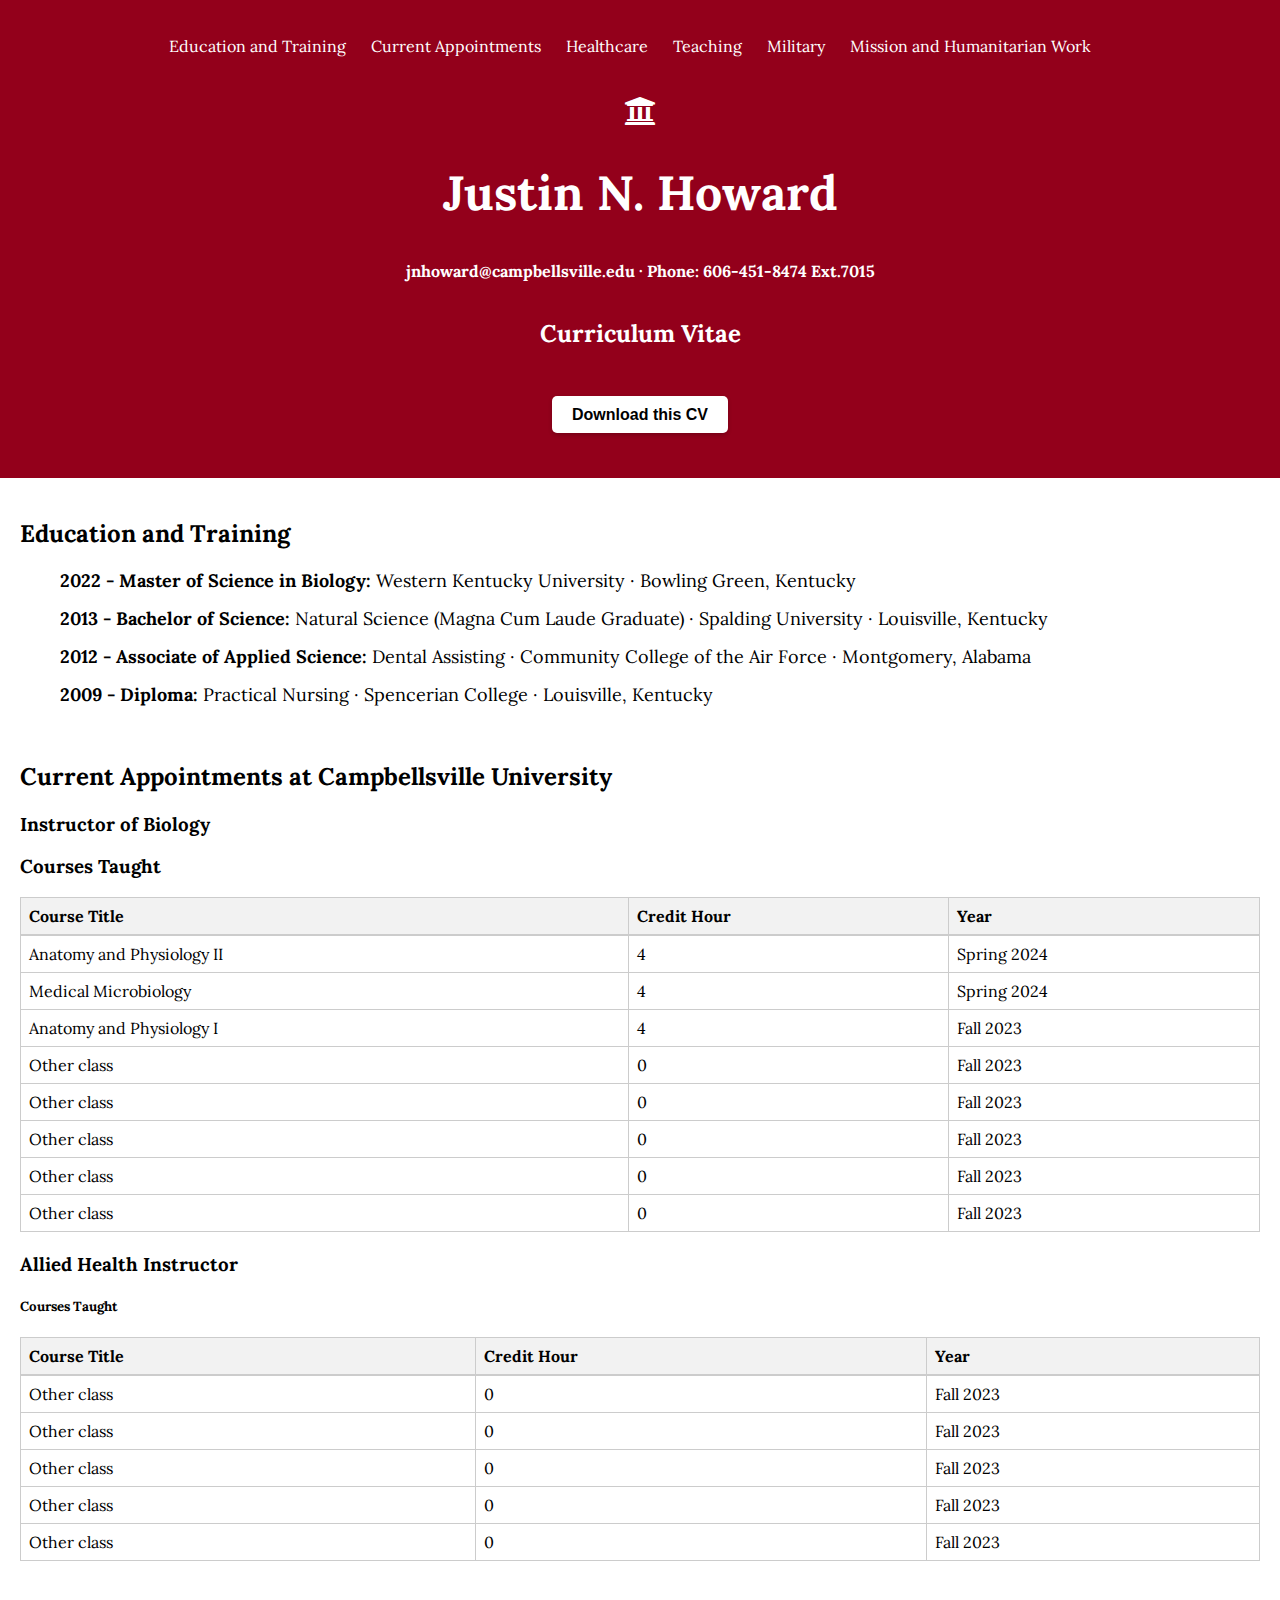
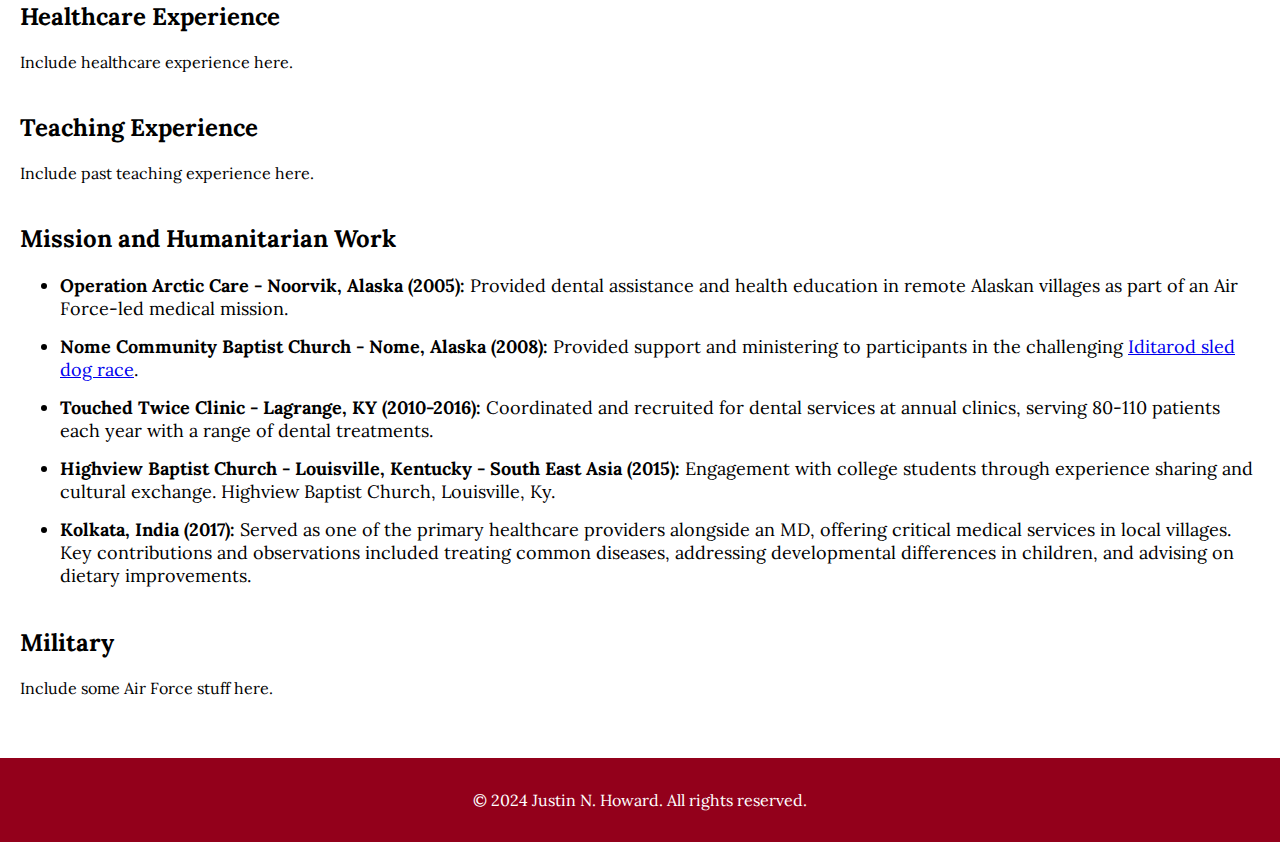
==== index.html @ caa1cf30 "Update index.html" ====
<!DOCTYPE html>
<html lang="en">
<head>
    <meta charset="UTF-8">
    <meta name="viewport" content="width=device-width, initial-scale=1.0">
    <title>Justin N. Howard - Curriculum Vitae</title>
    <link href="https://fonts.googleapis.com/css2?family=Lora:ital,wght@0,400;0,700;1,400;1,700&display=swap" rel="stylesheet">
    <link rel="stylesheet" href="https://cdnjs.cloudflare.com/ajax/libs/font-awesome/5.15.3/css/all.min.css">
    <link rel="stylesheet" href="style.css">
    <link rel="apple-touch-icon" sizes="180x180" href="/apple-touch-icon.png">
<link rel="icon" type="image/png" sizes="32x32" href="/favicon-32x32.png">
<link rel="icon" type="image/png" sizes="16x16" href="/favicon-16x16.png">
<link rel="manifest" href="/site.webmanifest">
</head>

<body>
     <header>
     
        <nav>
            <ul>
                <li><a href="#education">Education and Training</a></li>
                <li><a href="#current-appointments">Current Appointments</a></li>
                <li><a href="#healthcare-experience">Healthcare</a></li>
                <li><a href="#teaching-experience">Teaching</a></li>
                <li><a href="#military-experience">Military</a></li>
                <li><a href="#humanitarian-work">Mission and Humanitarian Work</a></li>
            </ul>
        </nav>

    <div id="banner">
        <i class="fas fa-university"></i>
        <h1>Justin N. Howard</h1>
              <h6><p>jnhoward@campbellsville.edu · Phone: 606-451-8474 Ext.7015</p></h6>
        <h4>Curriculum Vitae</h4>
          <div class="spacer"></div>
        <a href="https://campbellsville-my.sharepoint.com/:b:/g/personal/jnhoward_campbellsville_edu/EZZzu9cEZrRPq_r5J6-m9cMBLS5YjW7YSy7KvOxCdfYx5Q?e=Ymk8YA" class="button" download="jhowardcv.pdf">Download this CV</a>
  
         <div class="spacer"></div>
        </header>
        
    </div>

    <main>
        <section id="education">
            <h2>Education and Training</h2>
            <ul>
                <strong>2022 - Master of Science in Biology:</strong> Western Kentucky University · Bowling Green, Kentucky
                <div class="spacer"></div>
                <strong>2013 - Bachelor of Science:</strong> Natural Science (Magna Cum Laude Graduate) · Spalding University · Louisville, Kentucky
                <div class="spacer"></div>
                <strong>2012 - Associate of Applied Science:</strong> Dental Assisting · Community College of the Air Force · Montgomery, Alabama
                <div class="spacer"></div>
                <strong>2009 - Diploma:</strong> Practical Nursing · Spencerian College · Louisville, Kentucky
                <div class="spacer"></div>
            </ul>
        </section>

        <section id="current-appointments">
            <h2>Current Appointments at Campbellsville University</h2>
           <h3>Instructor of Biology</h3>
            <section id="courses-taught">
                <h3>Courses Taught</h3>
                    <table>
                        <thead>
                            <tr>
                                <th>Course Title</th>
                                <th>Credit Hour</th>
                                <th>Year</th>
                            </tr>
                        </thead>
                        <tbody>
                            <tr>
                                <td>Anatomy and Physiology II</td>
                                <td>4</td>
                                <td>Spring 2024</td>
                            </tr>
                            <tr>
                                <td>Medical Microbiology</td>
                                <td>4</td>
                                <td>Spring 2024</td>
                            </tr>
                            <!-- Add more rows as needed -->
                        </tbody>
                        <tbody>
                            <tr>
                                <td>Anatomy and Physiology I</td>
                                <td>4</td>
                                <td>Fall 2023</td>
                            </tr>
                            <tr>
                                <td>Other class</td>
                                <td>0</td>
                                <td>Fall 2023</td>
                            </tr>
                            <tr>
                                <td>Other class</td>
                                <td>0</td>
                                <td>Fall 2023</td>
                            </tr>
                            <tr>
                                <td>Other class</td>
                                <td>0</td>
                                <td>Fall 2023</td>
                            </tr>
                            <tr>
                                <td>Other class</td>
                                <td>0</td>
                                <td>Fall 2023</td>
                            </tr>
                            <tr>
                                <td>Other class</td>
                                <td>0</td>
                                <td>Fall 2023</td>
                            </tr>
                            <!-- Add more rows as needed -->
                        </tbody>
                    </table>

                    <h3>Allied Health Instructor</h3>
                         <h5>Courses Taught</h5>
                         <table>
                            <thead>
                                <tr>
                                    <th>Course Title</th>
                                    <th>Credit Hour</th>
                                    <th>Year</th>
                                </tr>
                            </thead>
                            <tbody>
                         <tr>
                            <td>Other class</td>
                            <td>0</td>
                            <td>Fall 2023</td>
                        </tr>
                        <tr>
                            <td>Other class</td>
                            <td>0</td>
                            <td>Fall 2023</td>
                        </tr>
                        <tr>
                            <td>Other class</td>
                            <td>0</td>
                            <td>Fall 2023</td>
                        </tr>
                        <tr>
                            <td>Other class</td>
                            <td>0</td>
                            <td>Fall 2023</td>
                        </tr>
                        <tr>
                            <td>Other class</td>
                            <td>0</td>
                            <td>Fall 2023</td>
                        </tr>
                    </tbody>
                    </table>

                </section>
                
         
            

        <section id="healthcare-experience">
            <h2>Healthcare Experience</h2>
            <p>Include healthcare experience here.</p>
        </section>

        <section id="teaching-experience">
            <h2>Teaching Experience</h2>
            <p>Include past teaching experience here.</p>
        </section>


        <section id="humanitarian-work">
            <h2>Mission and Humanitarian Work</h2>
            <ul>
                <li><strong>Operation Arctic Care - Noorvik, Alaska (2005):</strong> Provided dental assistance and health education in remote Alaskan villages as part of an Air Force-led medical mission.</li>
                <div class="spacer"></div>
                <li><strong>Nome Community Baptist Church - Nome, Alaska (2008):</strong> Provided support and ministering to participants in the challenging <a href="https://nomecommunitybaptist.tripod.com/id11.html">Iditarod sled dog race</a>.</li>
                <div class="spacer"></div>
                <li><strong>Touched Twice Clinic - Lagrange, KY (2010-2016):</strong> Coordinated and recruited for dental services at annual clinics, serving 80-110 patients each year with a range of dental treatments.</li>
                <div class="spacer"></div>
                <li><strong>Highview Baptist Church - Louisville, Kentucky - South East Asia (2015):</strong> Engagement with college students through experience sharing and cultural exchange. Highview Baptist Church, Louisville, Ky.</li>
                <div class="spacer"></div>
                <li><strong>Kolkata, India (2017):</strong> Served as one of the primary healthcare providers alongside an MD, offering critical medical services in local villages. Key contributions and observations included treating common diseases, addressing developmental differences in children, and advising on dietary improvements.</li>
            </ul>
        </section>
        
        <section id="military-experience">
            <h2>Military</h2>
            <p>Include some Air Force stuff here.</p>
        </section>


        <!-- Add other sections dynamically as needed -->

    </main>

    <footer>
        <p>&copy; 2024 Justin N. Howard. All rights reserved.</p>
    </footer>
</body>
</html>
---- style.css ----
body {
    font-family: 'Lora', serif;
    color: black;
    background-color: white;
    margin: 0;
    padding: 0;
}

header, footer {
    background-color: #93001b;
    color: white;
    text-align: center;
    padding: 1rem 0;
}

ul {
    font-size: 18px; /* Adjust the size as needed */
}



nav ul {
    list-style: none;
    padding: 0;
}

nav ul li {
    display: inline;
    margin-right: 20px;
}

nav ul li a {
    color: white;
    text-decoration: none;
    font-size: 16px;
}


#banner {
    background-color: #93001b;
    color: white;
    text-align: center;
    padding: 20px 0;
    font-size: 24px; /* Added font-size property */
    font-weight: bold; /* Added font-weight property */
}

#banner i {
    font-size: 2rem;
}

main h3 {
    font-weight: bold;
    color: #000000;
}

main {
    padding: 20px;
}

section {
    margin-bottom: 40px;
}

footer p {
    color: white;
}

@media (max-width: 600px) {
    nav ul li {
        display: block;
        margin: 10px 0;
    }
}

.spacer {
    height: 15px; /* Adjust the height as needed */
    width: 100%;
    clear: both;
    
}

/* Add this code to your existing style.css file */
.button {
    background-color: #ffffff; /* Button background color */
    color: rgb(0, 0, 0); /* Button text color */
    border: none;
    padding: 10px 20px;
    border-radius: 5px; /* Rounded corners */
    cursor: pointer;
    font-size: 16px;
    font-family: 'Arial', sans-serif; /* Update the font family [Line 92] */
    text-decoration: none; /* Remove text underline [Line 93] */
    transition: background-color 0.3s ease, transform 0.3s ease; /* Smooth transition for hover effects */
    outline: none; /* Removes the outline to make it look better */
    box-shadow: 0 2px 4px rgba(0,0,0,0.2); /* Subtle shadow */
}

.button:hover {
    background-color: #a80027; /* Slightly darker shade on hover */
    transform: translateY(-2px); /* Slight lift effect on hover */
}

.button:focus {
    box-shadow: 0 0 0 2px white, 0 0 0 4px #93001b; /* Adds focus style for accessibility */
}
table {
    border-collapse: collapse;
    width: 100%;
    margin-bottom: 20px;
    border: 1px solid #ccc; /* Light grey border */
}

th, td {
    border: 1px solid #ccc; /* Light grey border for cells */
    text-align: left;
    padding: 8px;
}

th {
    background-color: #f2f2f2;
    border-bottom: 2px solid #ccc; /* Slightly thicker border for header */
}

thead {
    display: table-header-group; /* Ensures the header is properly aligned */
}

tbody {
    display: table-row-group; /* Ensures body content aligns under headers */
}
#contact-info p {
    font-family: 'Lora', serif; /* Assuming your links use this family */
    color: #ffffff; /* Adjust based on your link color */
    font-size: 16px; /* Adjust based on your link size */
    margin: 0; /* Optional: Adjusts spacing around the p tag */
    padding: 10px 0; /* Optional: Adjusts spacing around the p tag */
    text-align: center; /* Centers your contact info, if desired */
}
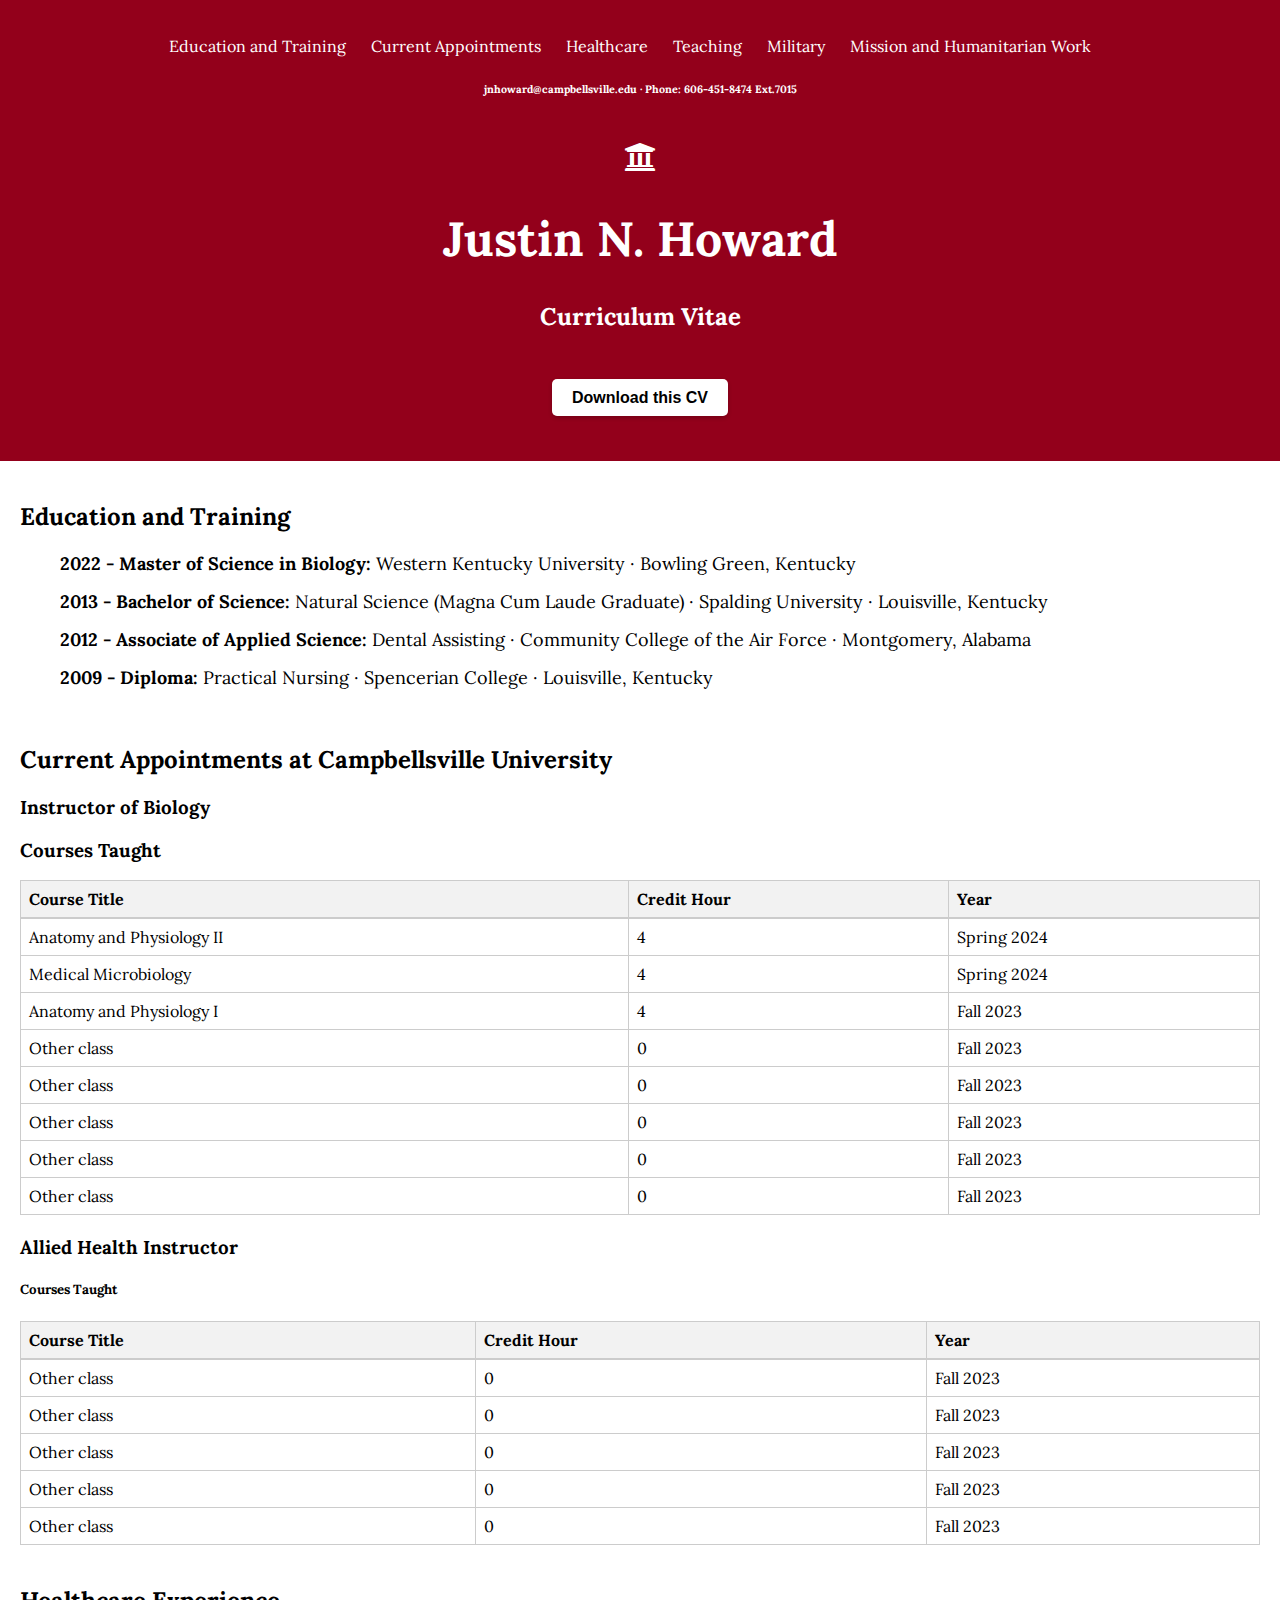
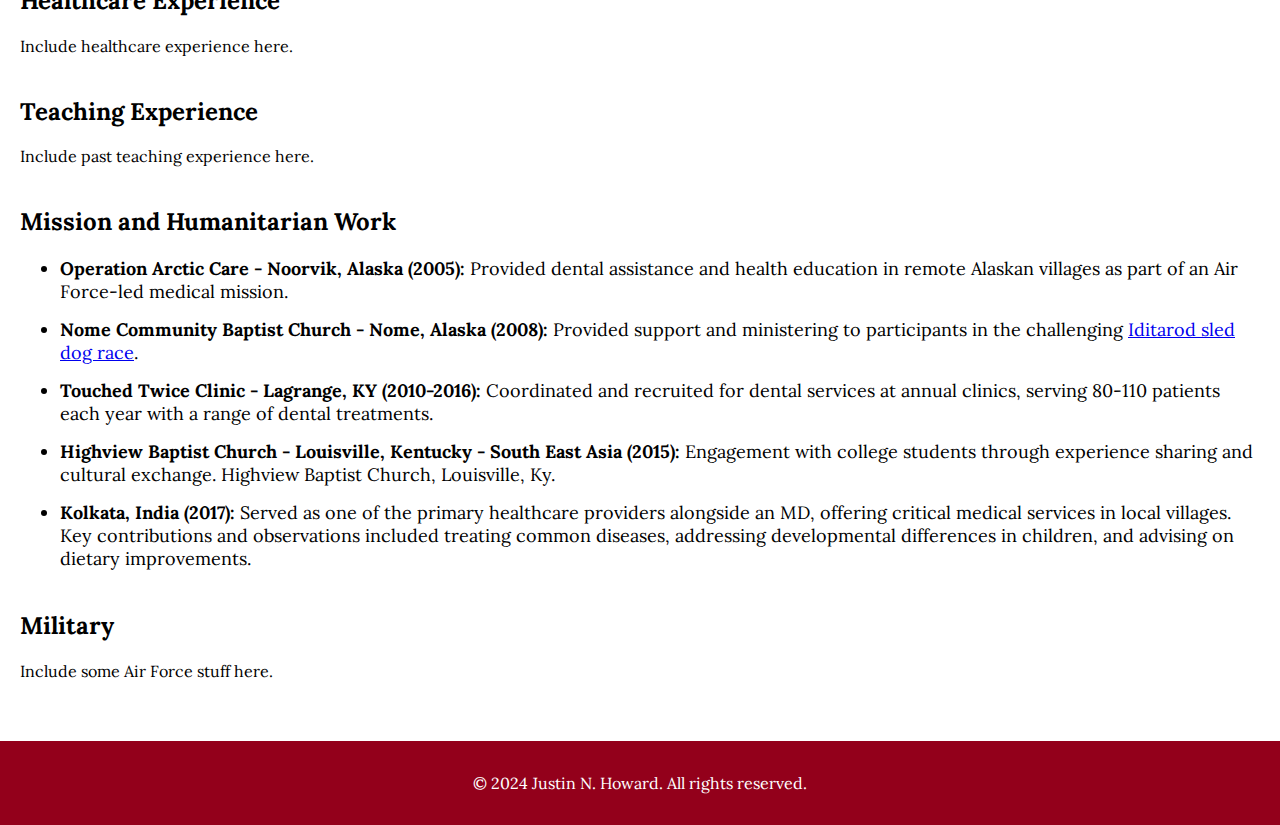
==== commit b130d437: "Update index.html" ====
--- a/index.html
+++ b/index.html
@@ -26,11 +26,11 @@
                 <li><a href="#humanitarian-work">Mission and Humanitarian Work</a></li>
             </ul>
         </nav>
-
+        <h6><p>jnhoward@campbellsville.edu · Phone: 606-451-8474 Ext.7015</p></h6>
     <div id="banner">
         <i class="fas fa-university"></i>
         <h1>Justin N. Howard</h1>
-              <h6><p>jnhoward@campbellsville.edu · Phone: 606-451-8474 Ext.7015</p></h6>
+      
         <h4>Curriculum Vitae</h4>
           <div class="spacer"></div>
         <a href="https://campbellsville-my.sharepoint.com/:b:/g/personal/jnhoward_campbellsville_edu/EZZzu9cEZrRPq_r5J6-m9cMBLS5YjW7YSy7KvOxCdfYx5Q?e=Ymk8YA" class="button" download="jhowardcv.pdf">Download this CV</a>
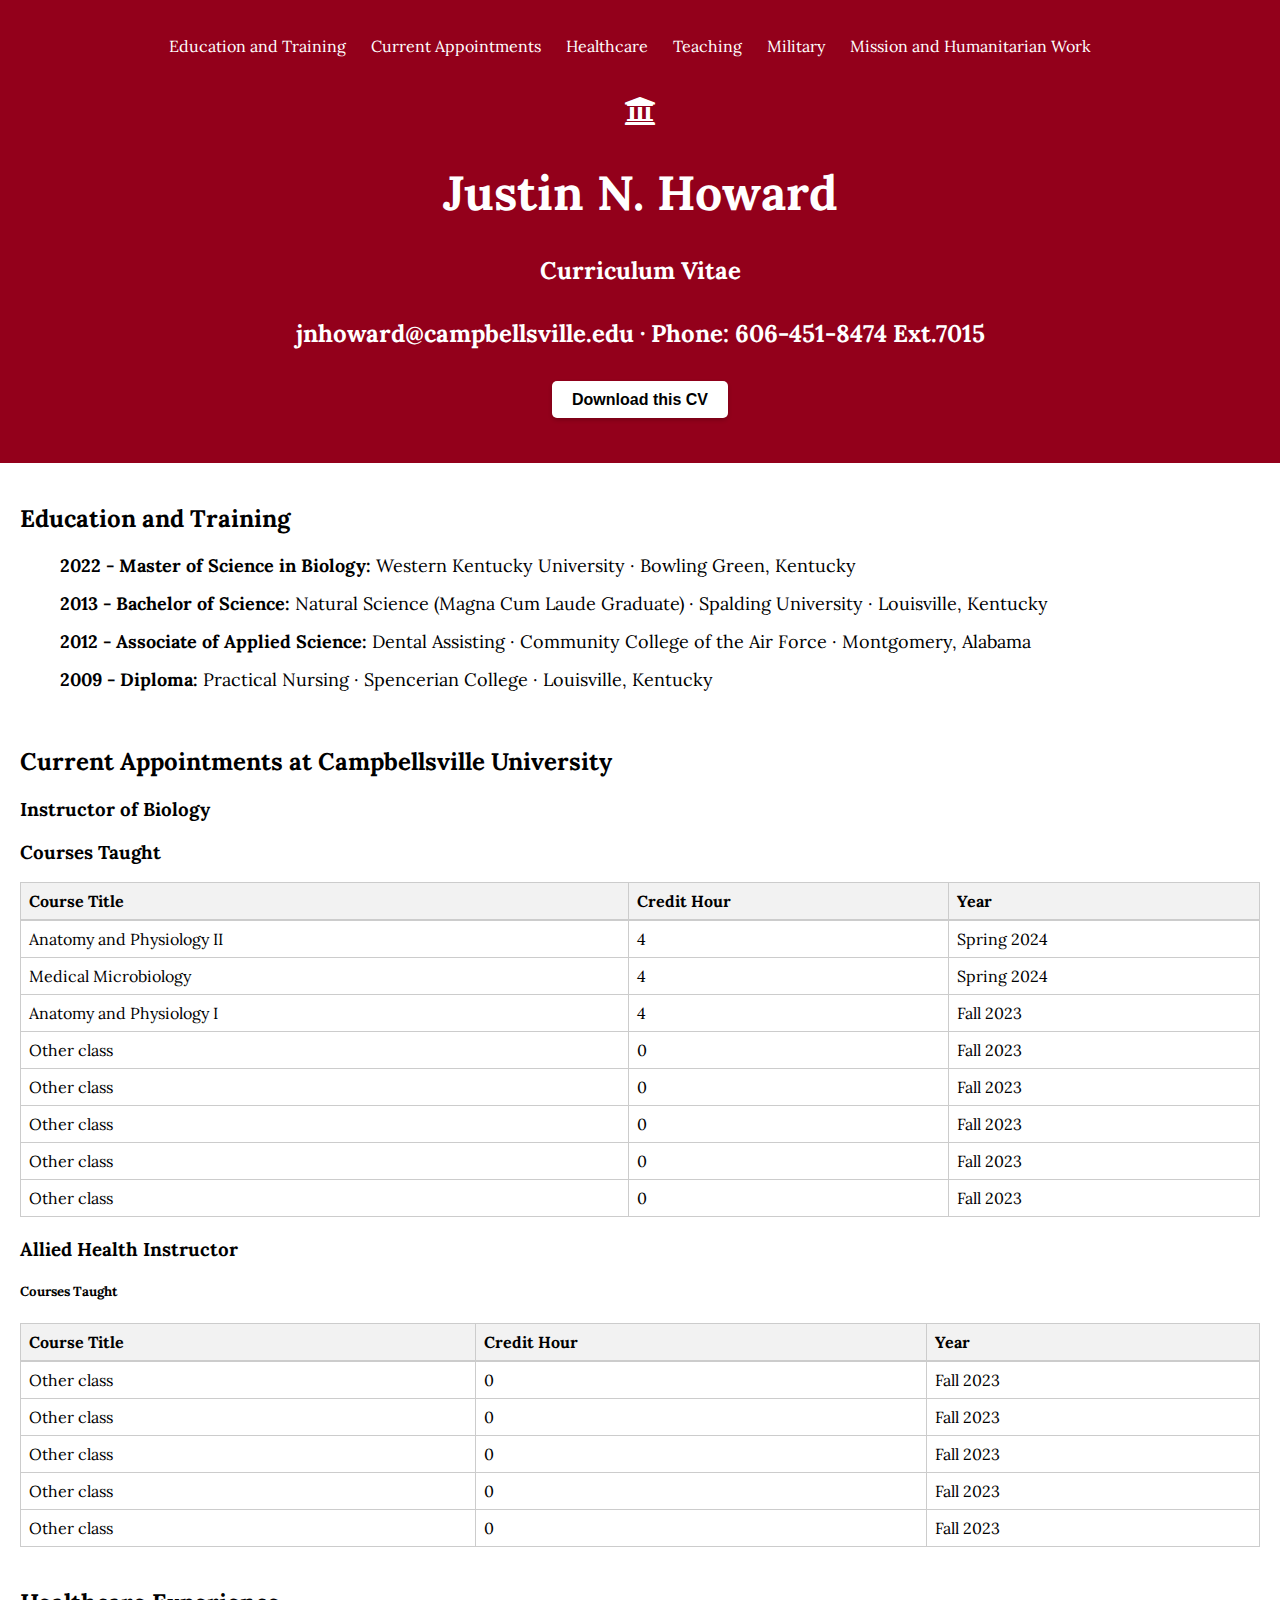
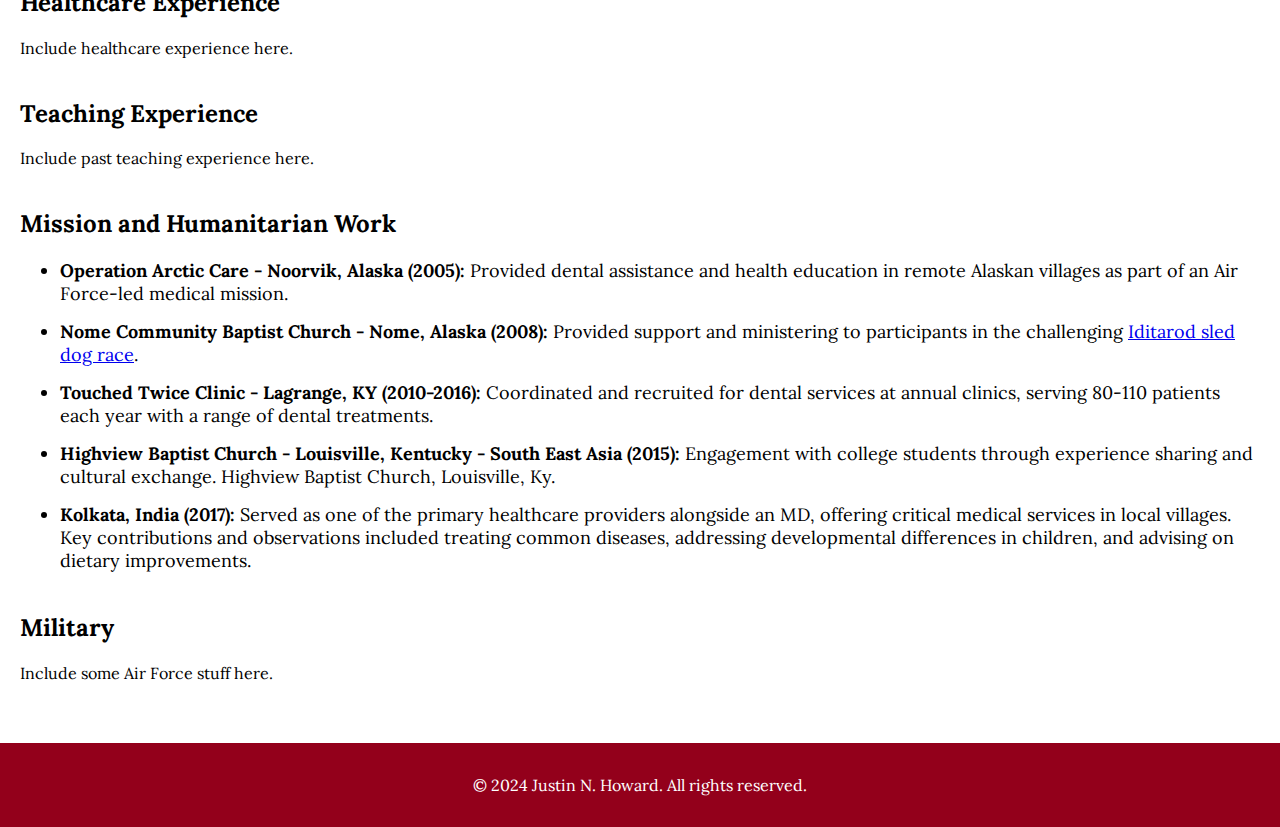
==== commit 42ac8c2a: "Update index.html" ====
--- a/index.html
+++ b/index.html
@@ -26,13 +26,13 @@
                 <li><a href="#humanitarian-work">Mission and Humanitarian Work</a></li>
             </ul>
         </nav>
-        <h6><p>jnhoward@campbellsville.edu · Phone: 606-451-8474 Ext.7015</p></h6>
+
     <div id="banner">
         <i class="fas fa-university"></i>
         <h1>Justin N. Howard</h1>
       
         <h4>Curriculum Vitae</h4>
-          <div class="spacer"></div>
+           <h4><p>jnhoward@campbellsville.edu · Phone: 606-451-8474 Ext.7015</p></h4>
         <a href="https://campbellsville-my.sharepoint.com/:b:/g/personal/jnhoward_campbellsville_edu/EZZzu9cEZrRPq_r5J6-m9cMBLS5YjW7YSy7KvOxCdfYx5Q?e=Ymk8YA" class="button" download="jhowardcv.pdf">Download this CV</a>
   
          <div class="spacer"></div>
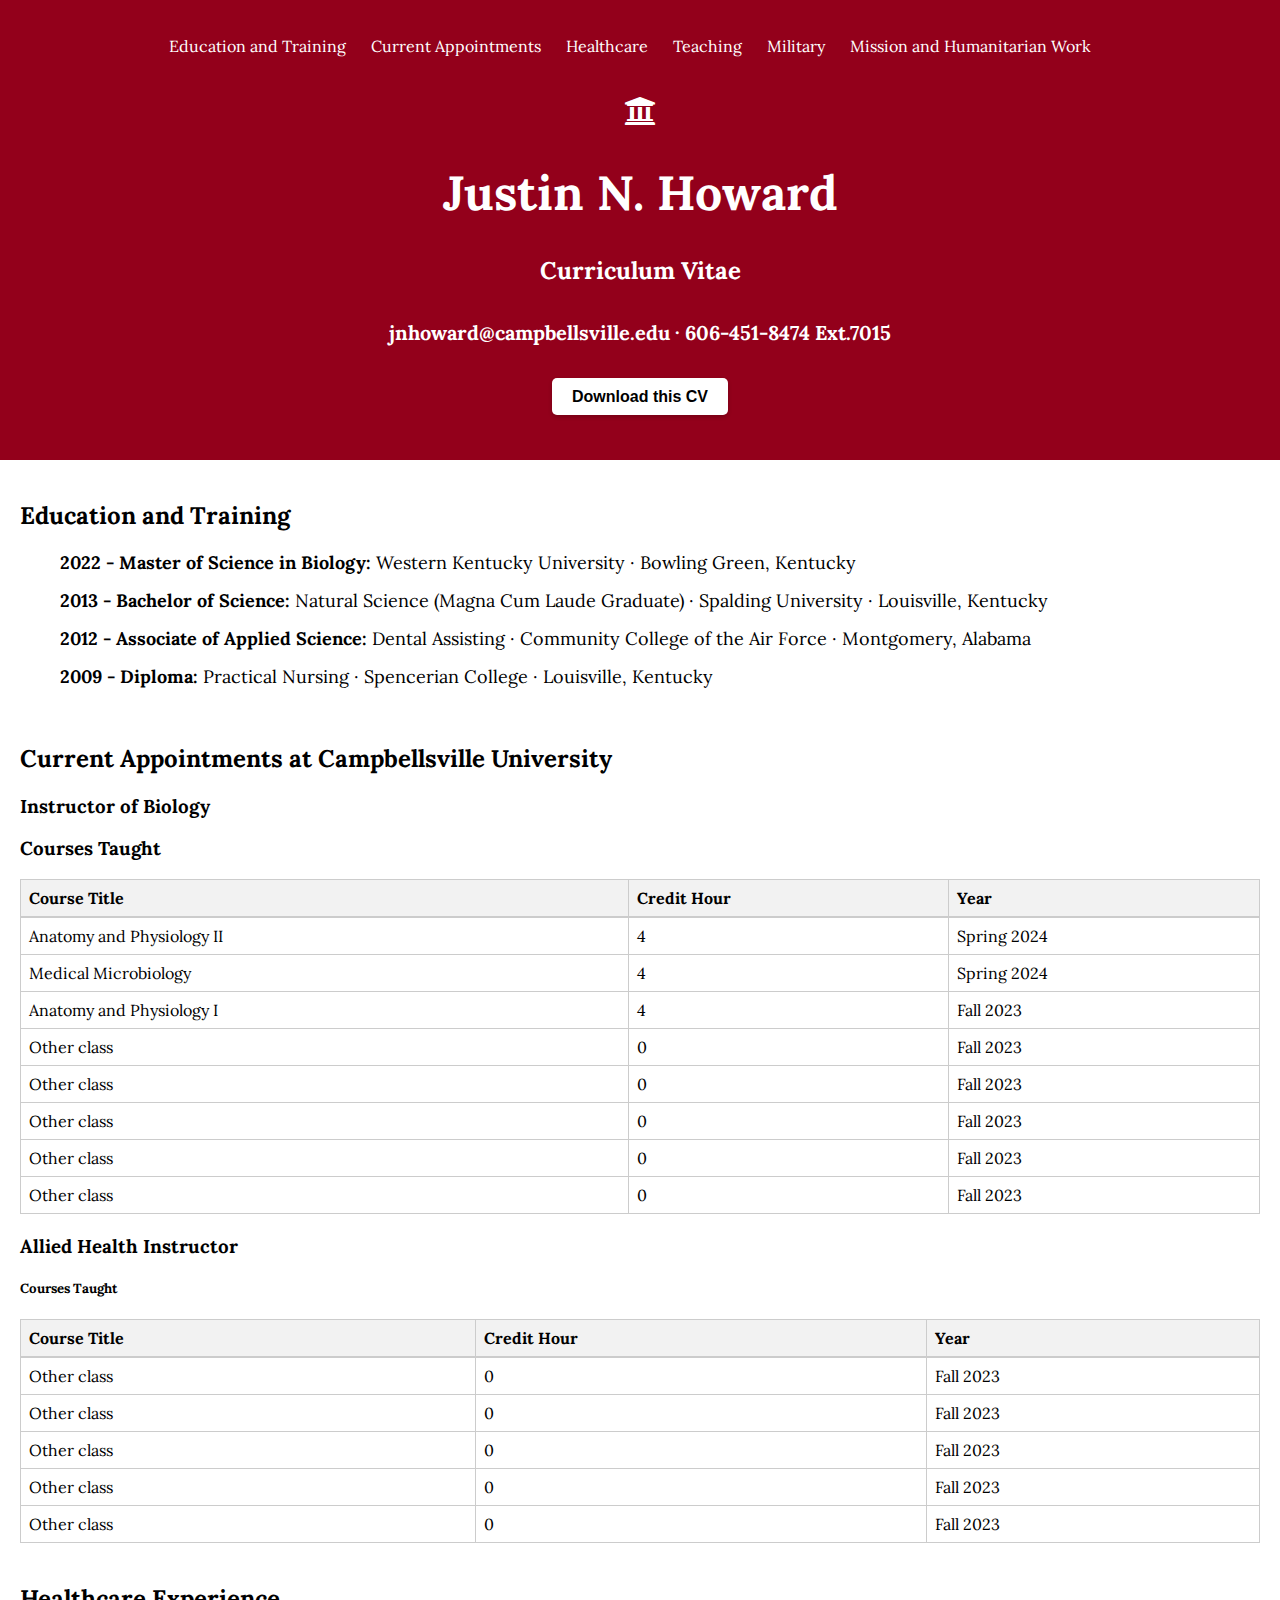
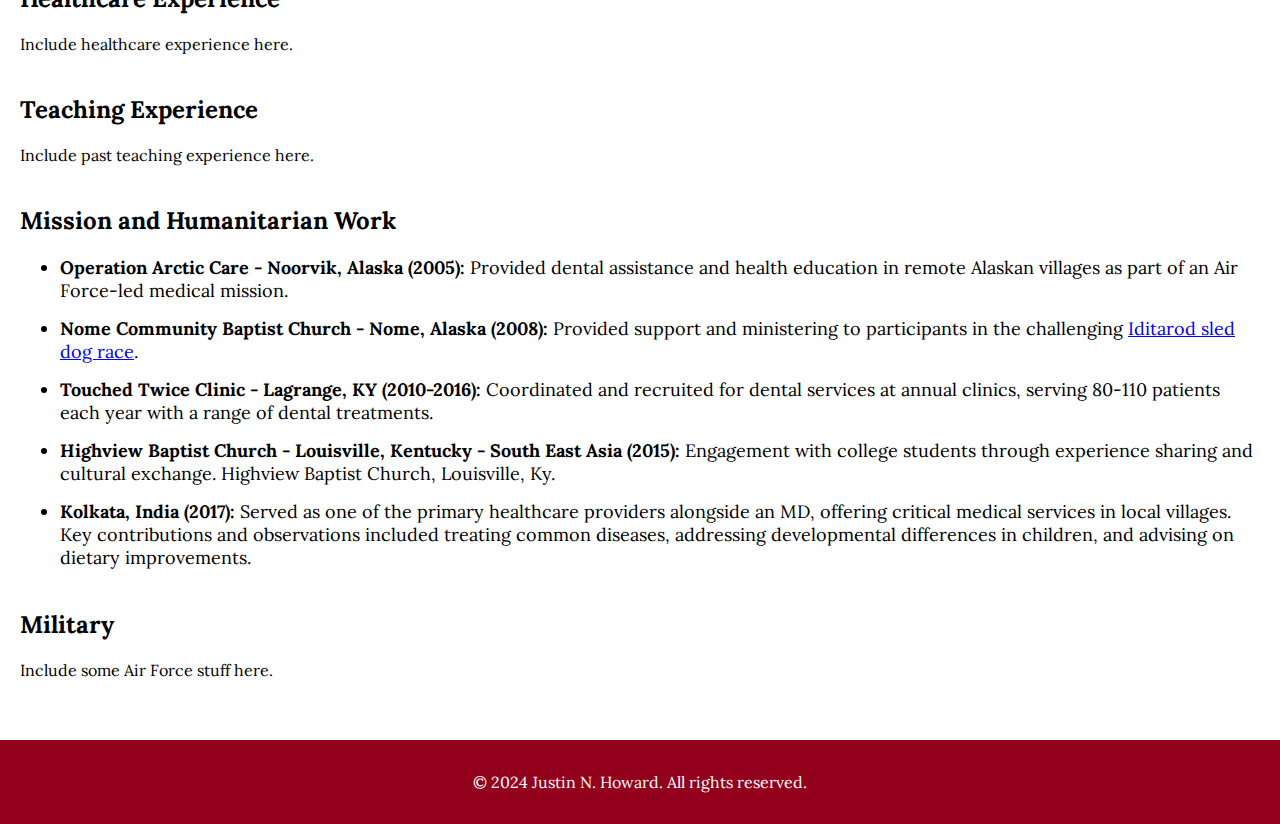
==== commit 4248dba0: "Update index.html" ====
--- a/index.html
+++ b/index.html
@@ -32,7 +32,7 @@
         <h1>Justin N. Howard</h1>
       
         <h4>Curriculum Vitae</h4>
-           <h4><p>jnhoward@campbellsville.edu · Phone: 606-451-8474 Ext.7015</p></h4>
+           <h5><p>jnhoward@campbellsville.edu · 606-451-8474 Ext.7015</p></h5>
         <a href="https://campbellsville-my.sharepoint.com/:b:/g/personal/jnhoward_campbellsville_edu/EZZzu9cEZrRPq_r5J6-m9cMBLS5YjW7YSy7KvOxCdfYx5Q?e=Ymk8YA" class="button" download="jhowardcv.pdf">Download this CV</a>
   
          <div class="spacer"></div>
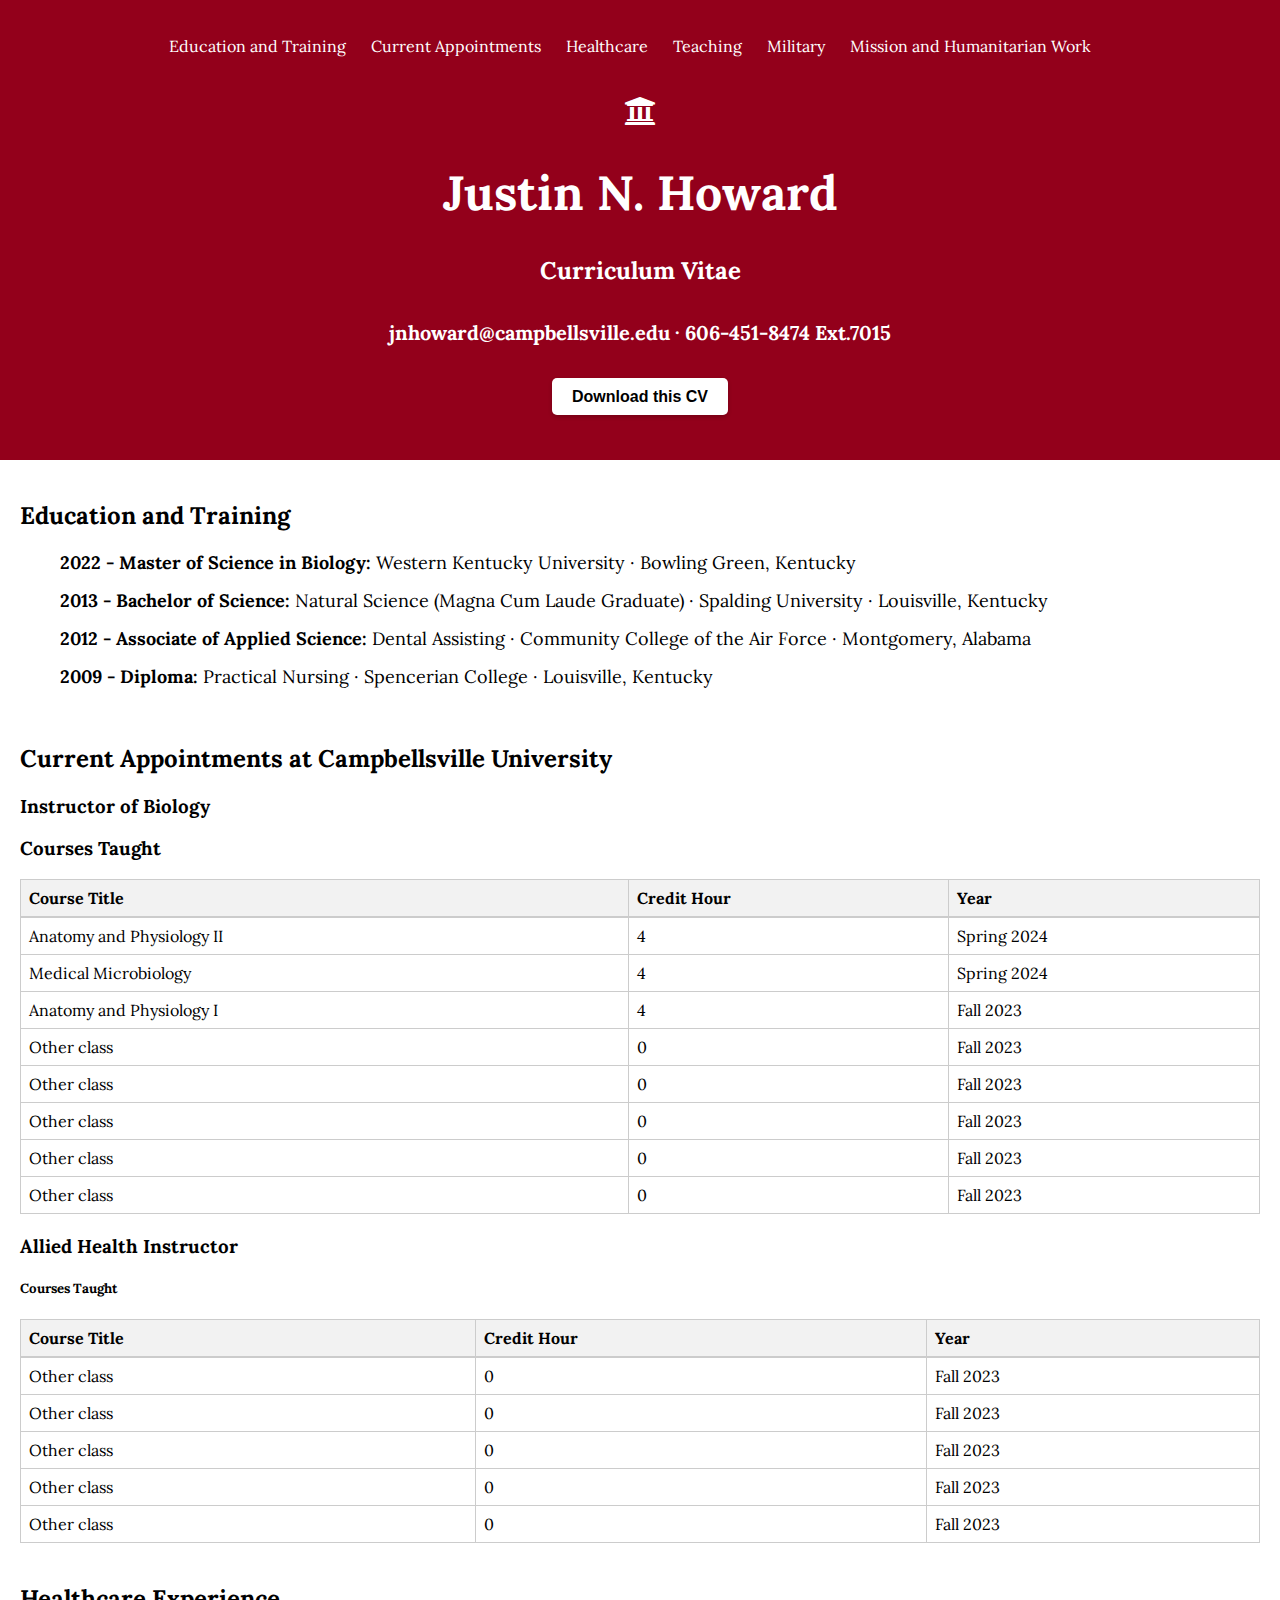
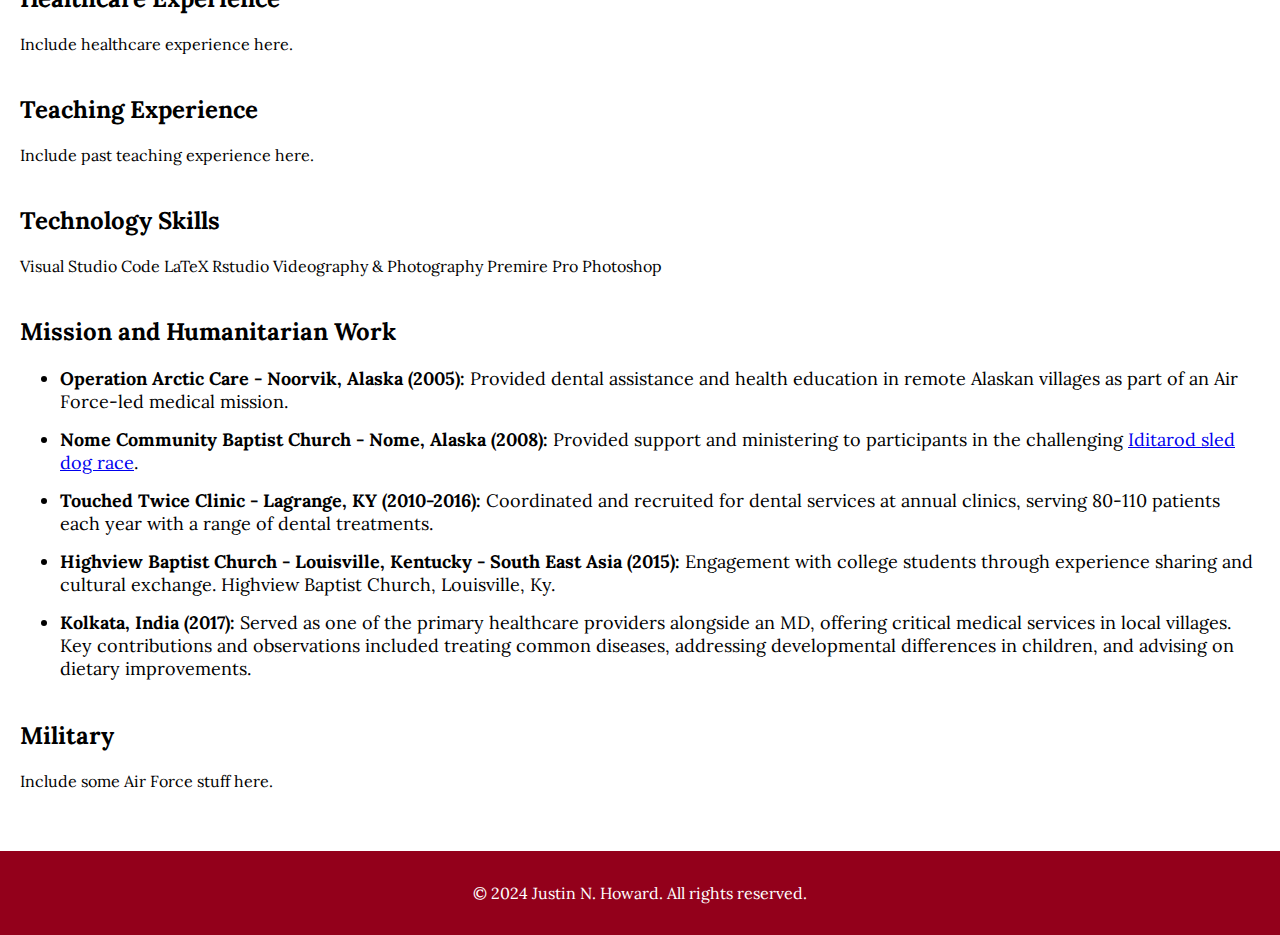
==== commit 458f6fd7: "Update index.html" ====
--- a/index.html
+++ b/index.html
@@ -170,6 +170,17 @@
             <p>Include past teaching experience here.</p>
         </section>
 
+        <section id="technology">
+        <h2>Technology Skills</h2>
+            Visual Studio Code
+            LaTeX
+            Rstudio
+            Videography & Photography
+            Premire Pro
+            Photoshop
+
+            
+        </section>
 
         <section id="humanitarian-work">
             <h2>Mission and Humanitarian Work</h2>
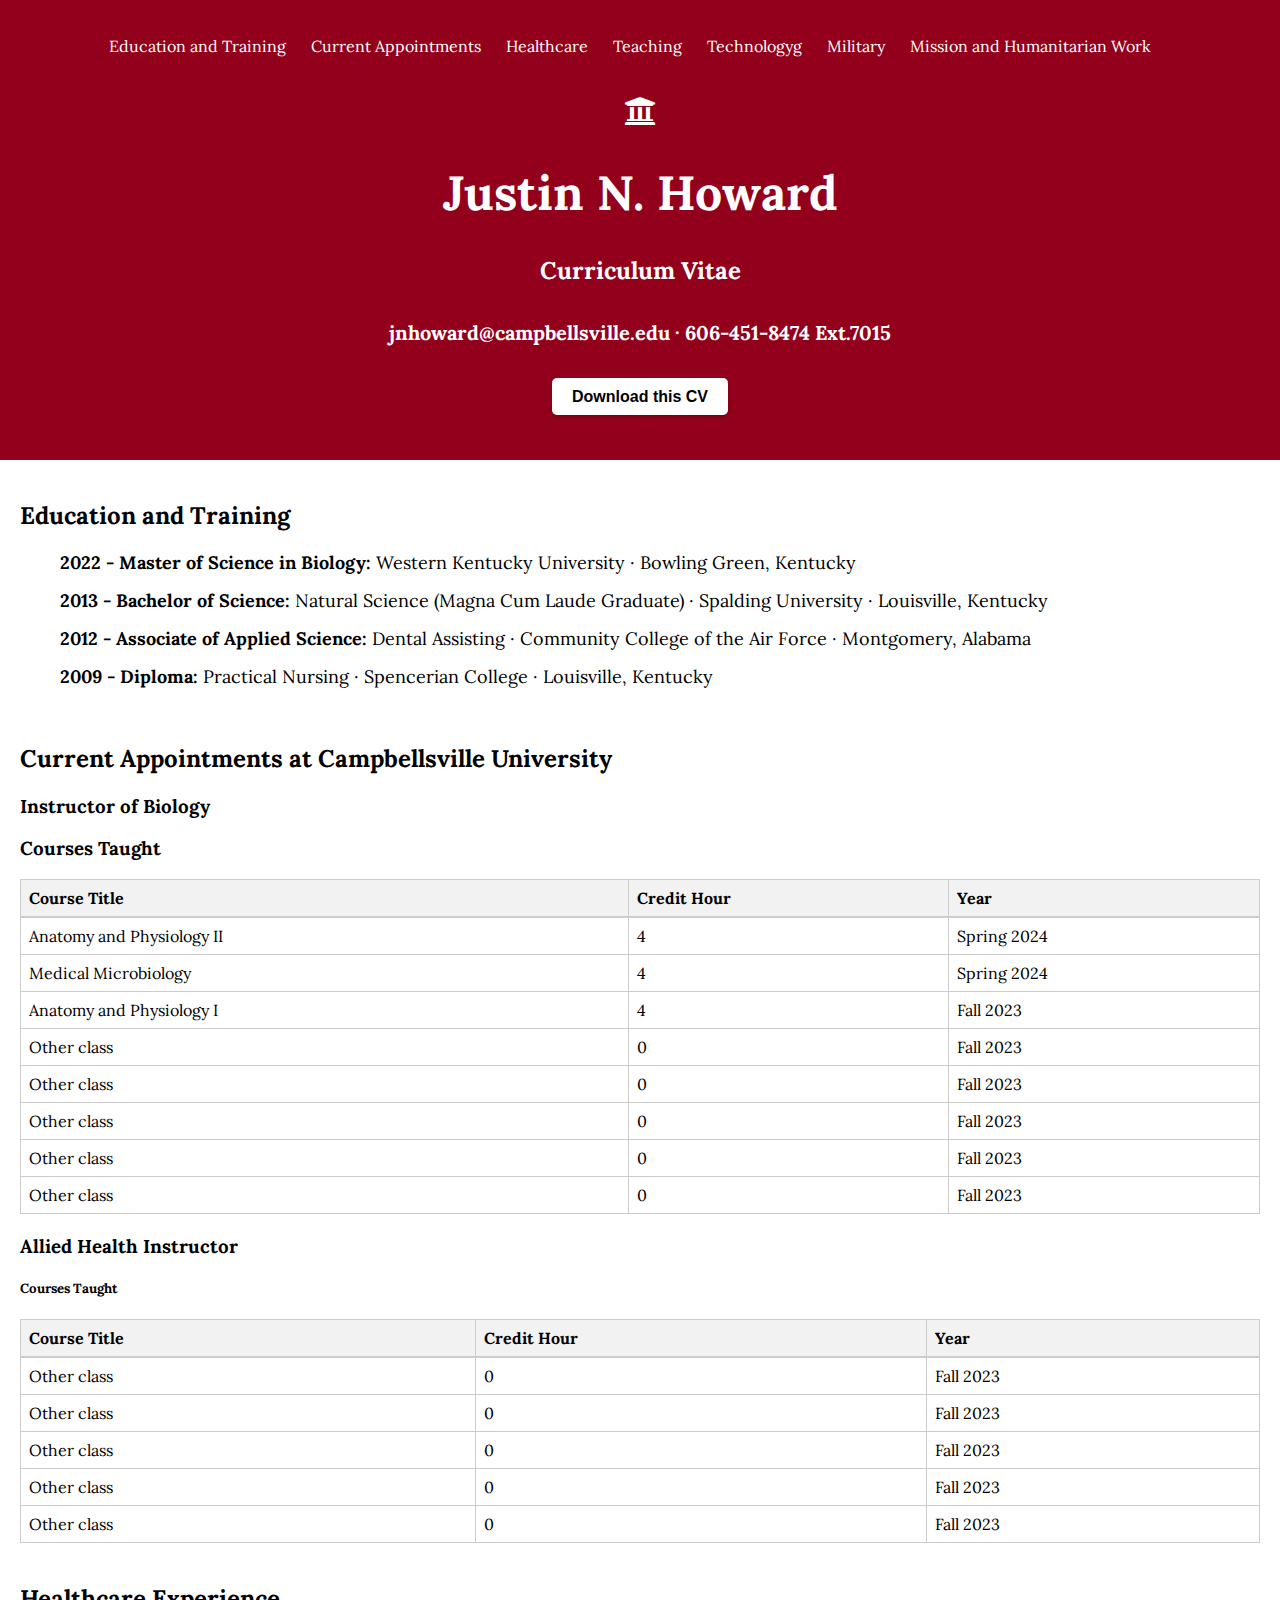
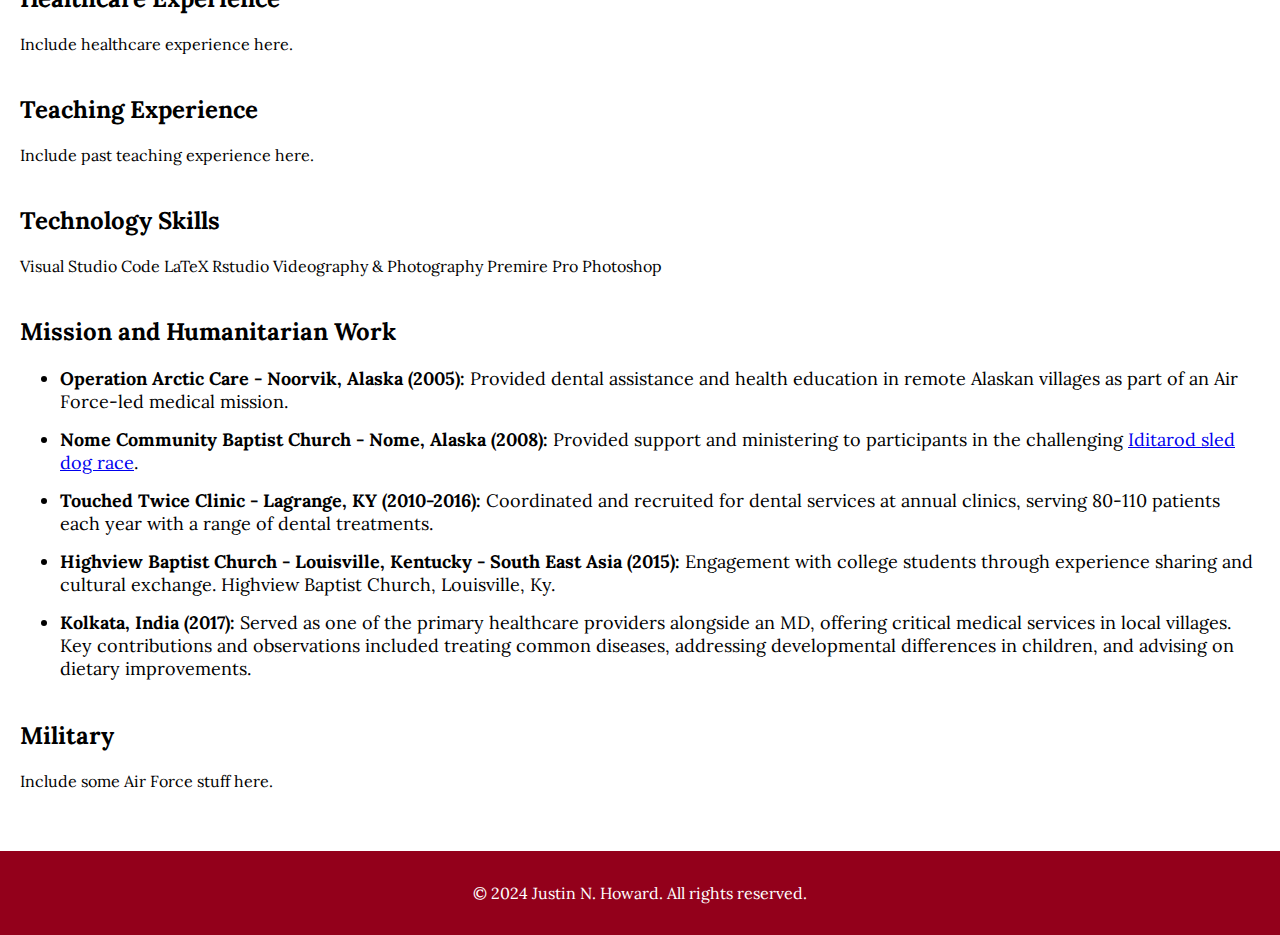
==== commit bc228b6d: "Update index.html" ====
--- a/index.html
+++ b/index.html
@@ -22,6 +22,7 @@
                 <li><a href="#current-appointments">Current Appointments</a></li>
                 <li><a href="#healthcare-experience">Healthcare</a></li>
                 <li><a href="#teaching-experience">Teaching</a></li>
+                <li><a href="#technology">Technologyg</a></li>
                 <li><a href="#military-experience">Military</a></li>
                 <li><a href="#humanitarian-work">Mission and Humanitarian Work</a></li>
             </ul>
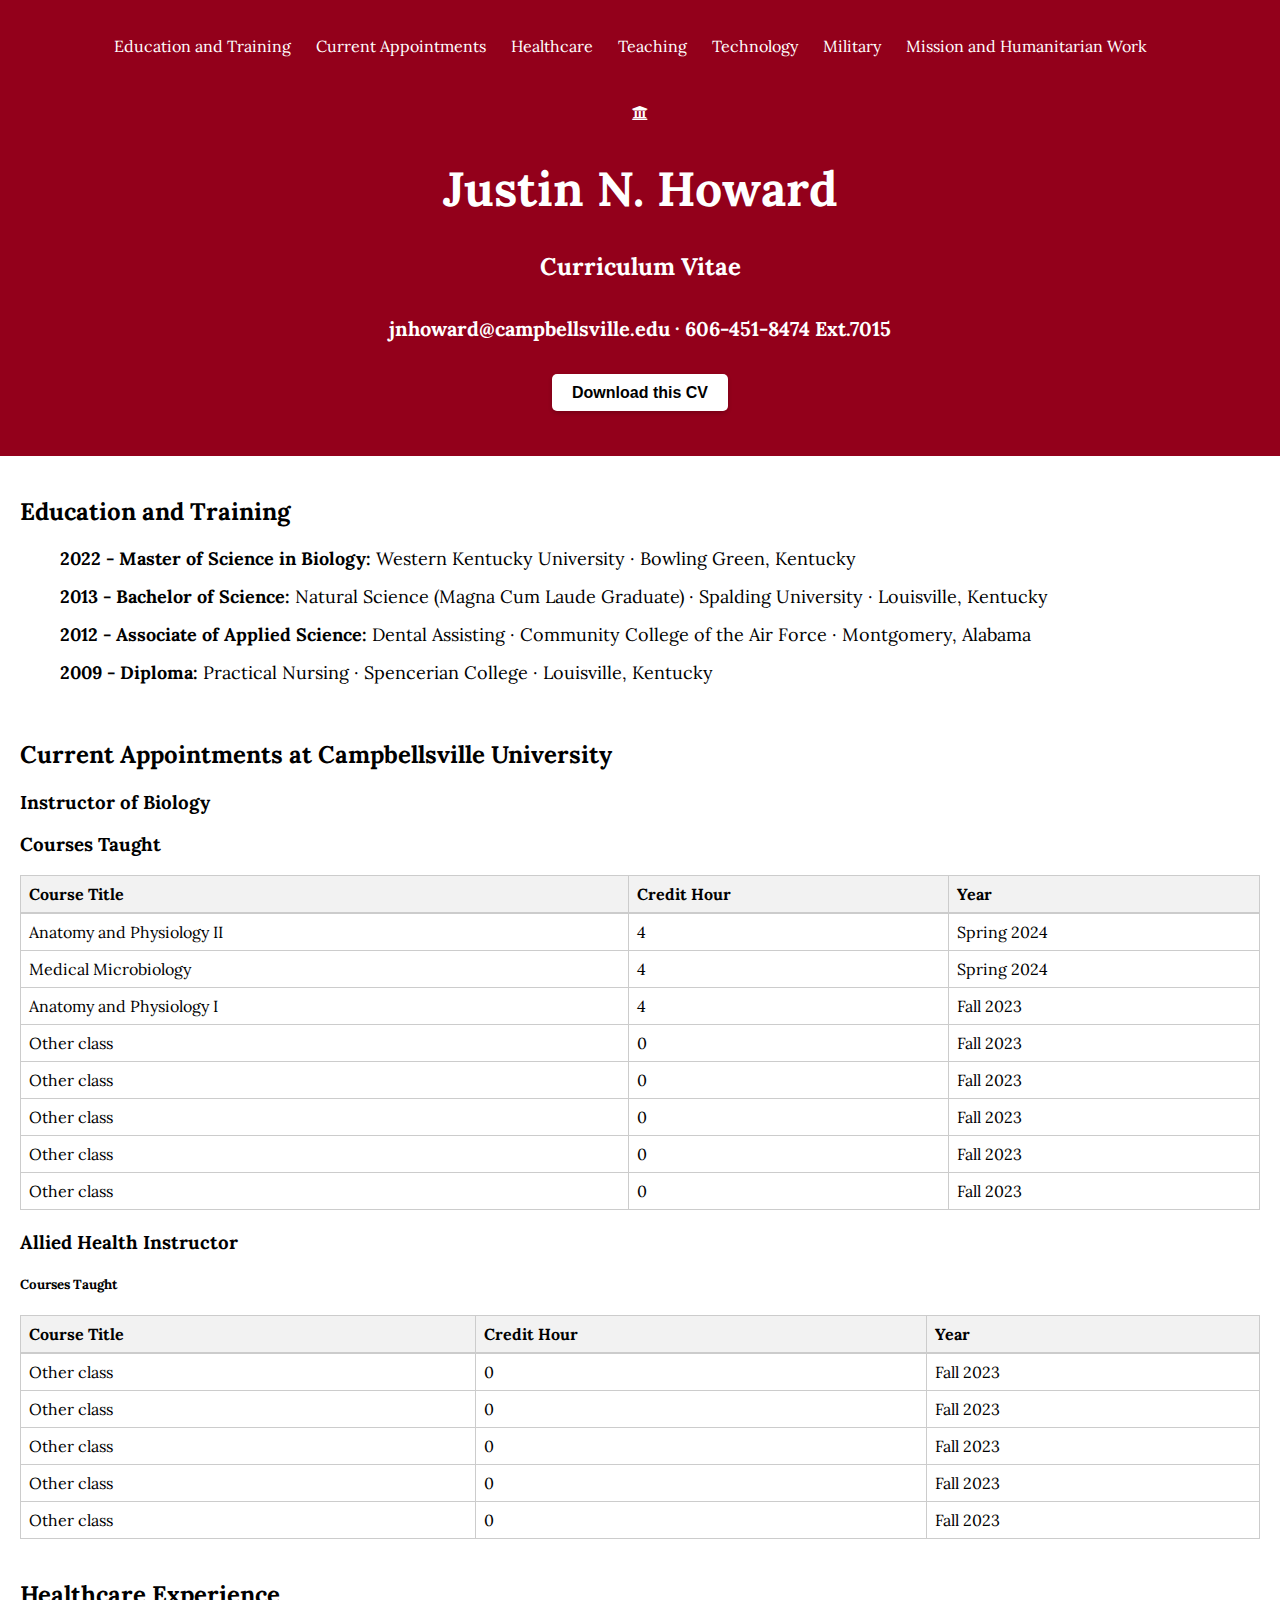
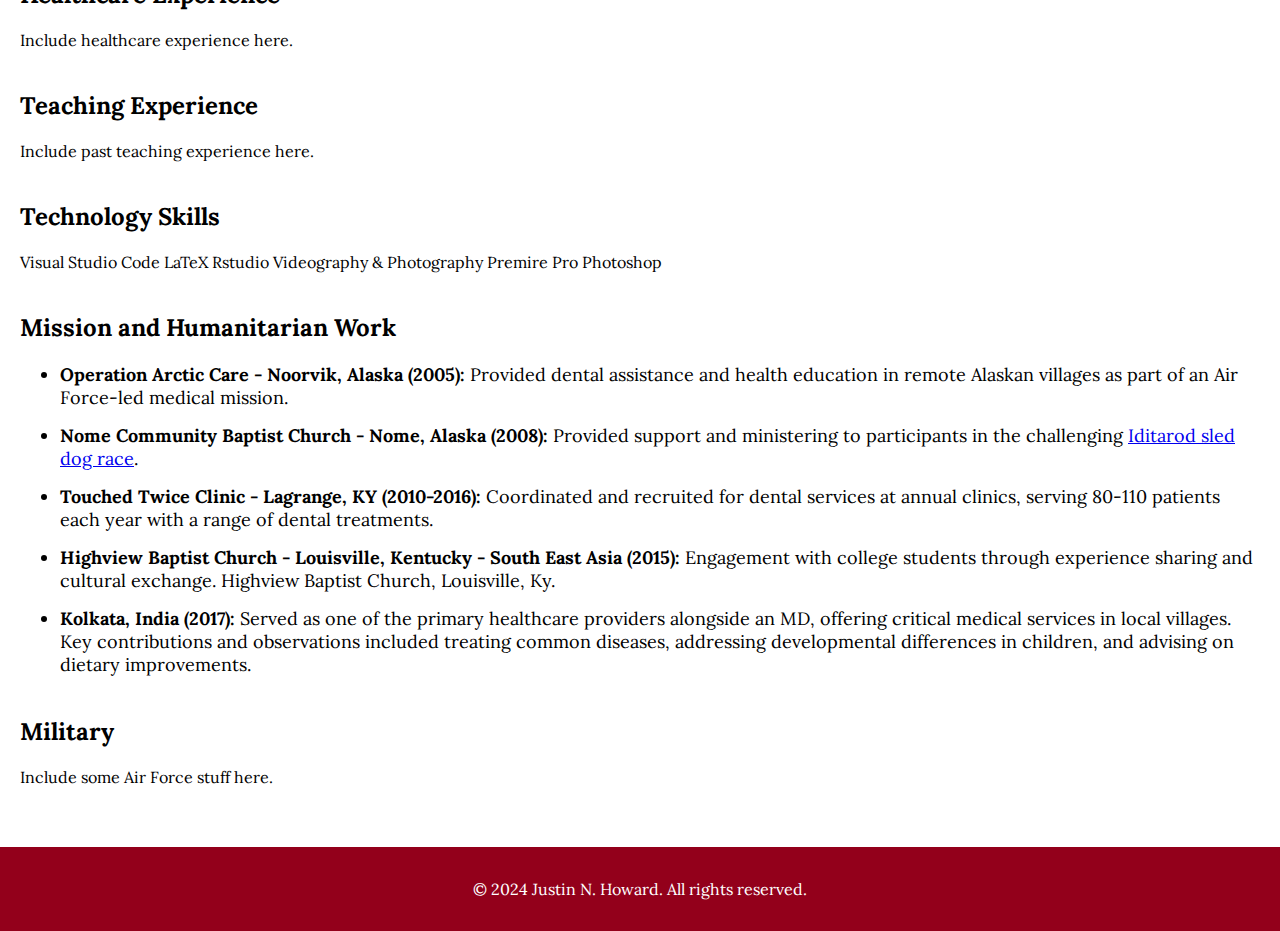
==== commit dd0b51ee: "Update index.html" ====
--- a/index.html
+++ b/index.html
@@ -22,7 +22,7 @@
                 <li><a href="#current-appointments">Current Appointments</a></li>
                 <li><a href="#healthcare-experience">Healthcare</a></li>
                 <li><a href="#teaching-experience">Teaching</a></li>
-                <li><a href="#technology">Technologyg</a></li>
+                <li><a href="#technology">Technology</a></li>
                 <li><a href="#military-experience">Military</a></li>
                 <li><a href="#humanitarian-work">Mission and Humanitarian Work</a></li>
             </ul>
--- a/style.css
+++ b/style.css
@@ -42,11 +42,11 @@
     text-align: center;
     padding: 20px 0;
     font-size: 24px; /* Added font-size property */
-    font-weight: bold; /* Added font-weight property */
+    font-weight: Bold; /* Added font-weight property */
 }
 
 #banner i {
-    font-size: 2rem;
+    font-size: 1rem;
 }
 
 main h3 {
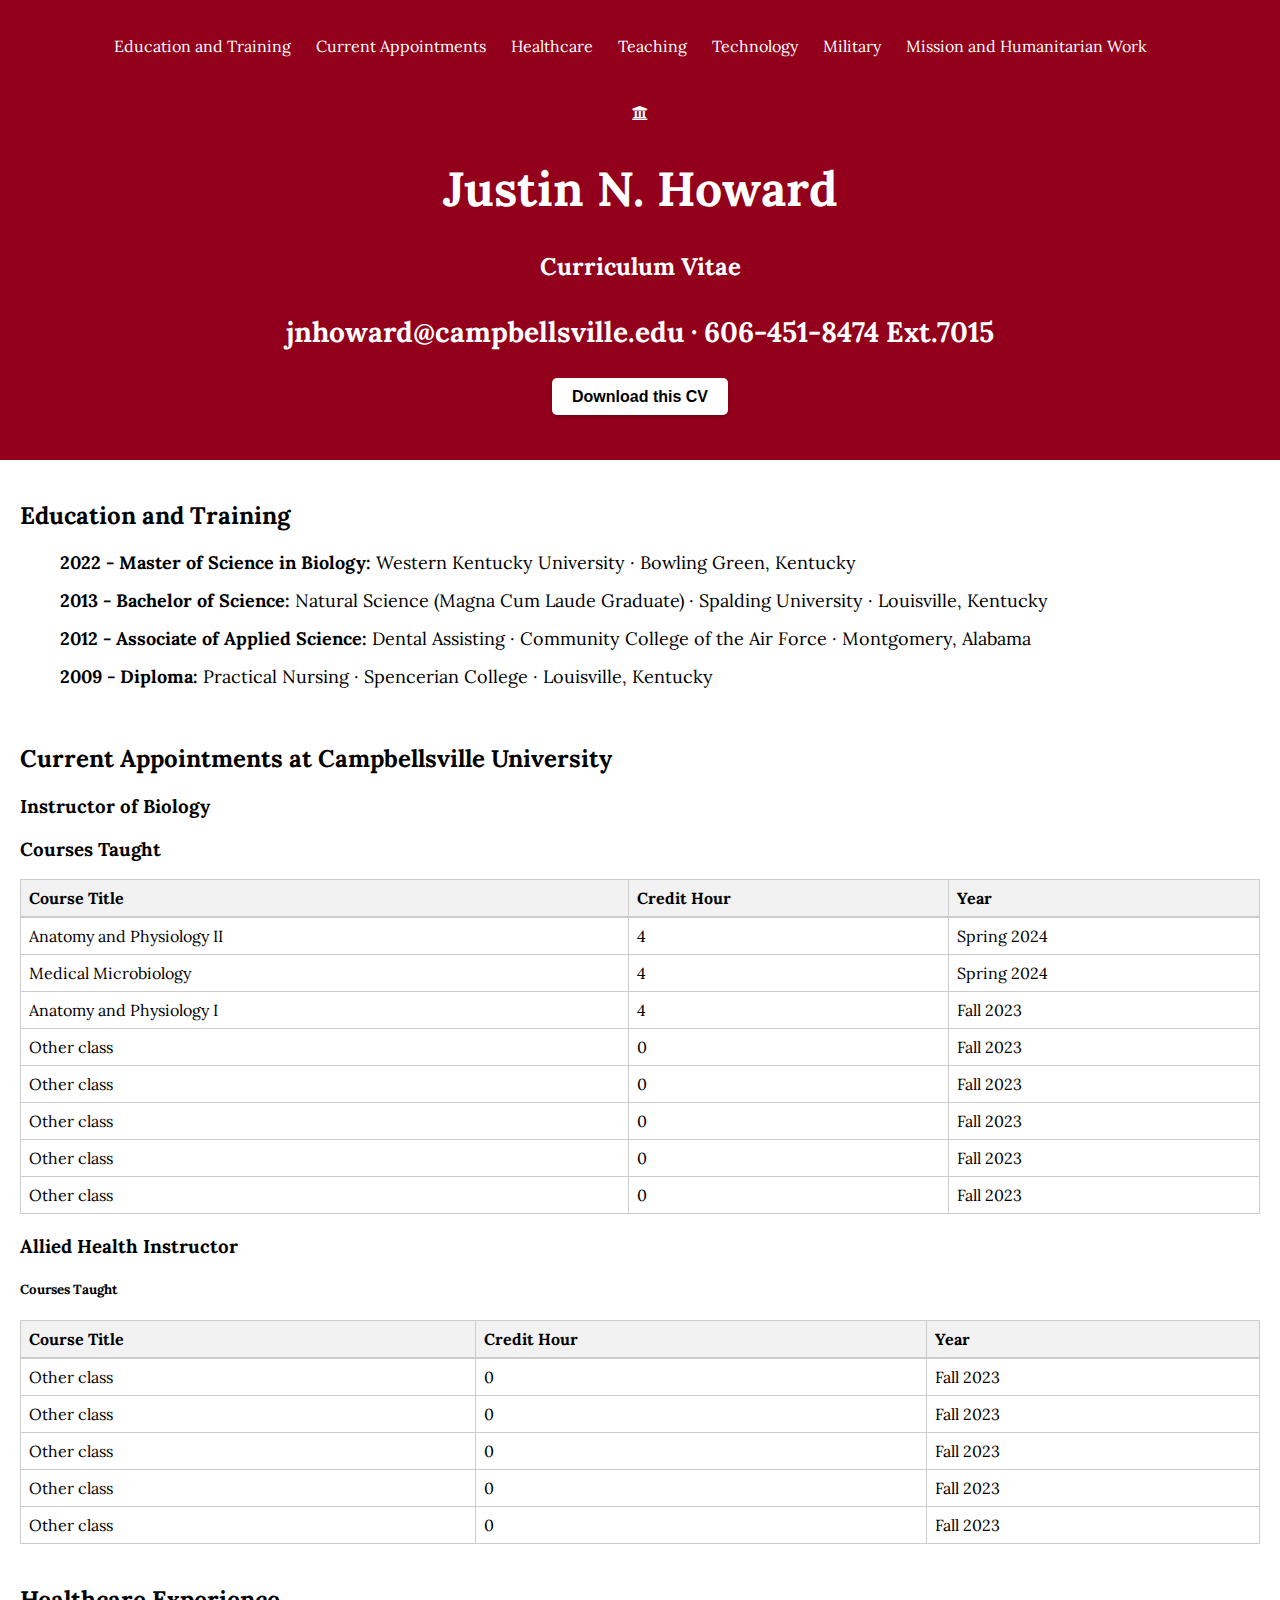
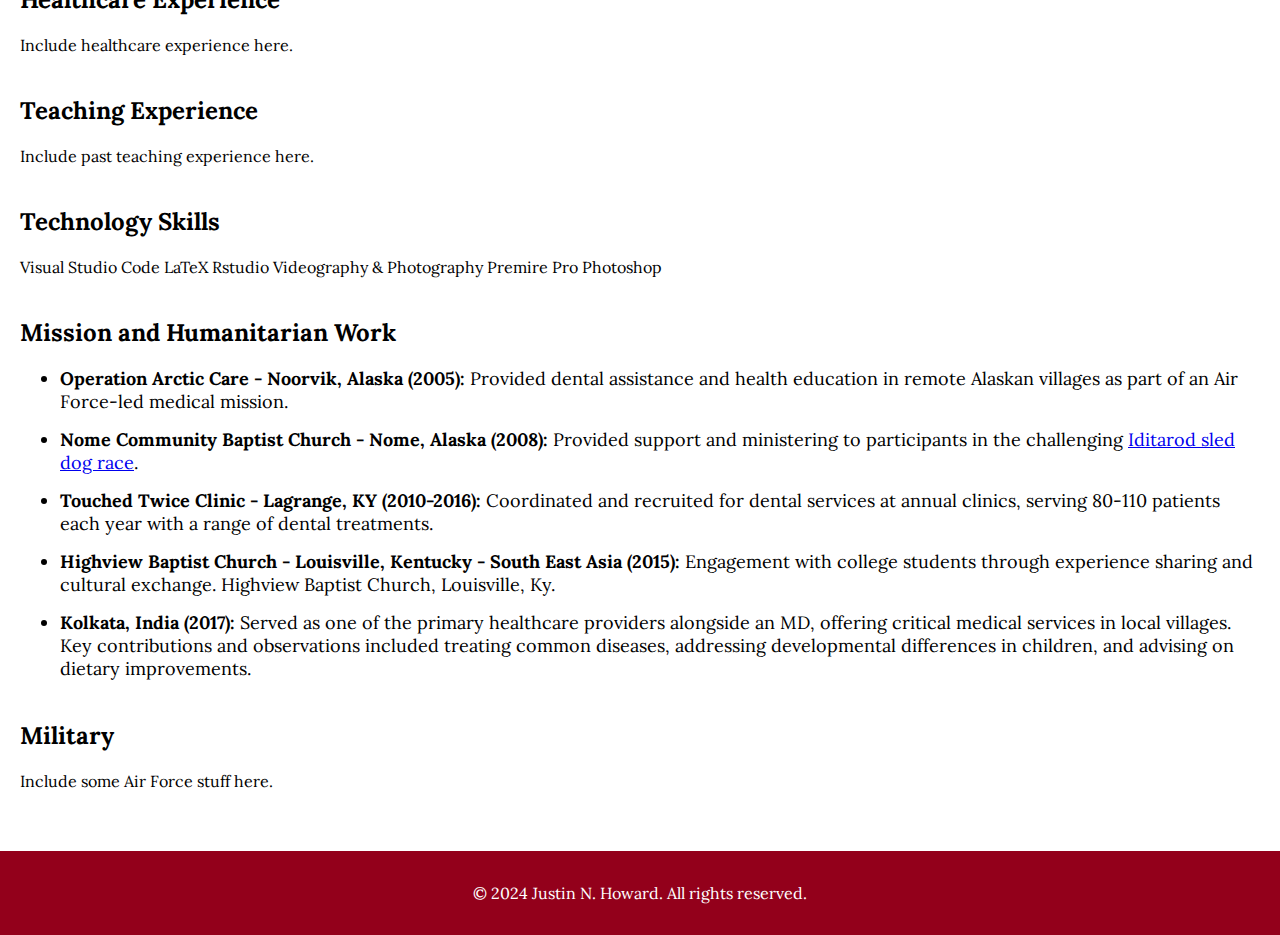
==== commit d73111e7: "Update index.html" ====
--- a/index.html
+++ b/index.html
@@ -33,7 +33,7 @@
         <h1>Justin N. Howard</h1>
       
         <h4>Curriculum Vitae</h4>
-           <h5><p>jnhoward@campbellsville.edu · 606-451-8474 Ext.7015</p></h5>
+           <h3><p>jnhoward@campbellsville.edu · 606-451-8474 Ext.7015</p></h3>
         <a href="https://campbellsville-my.sharepoint.com/:b:/g/personal/jnhoward_campbellsville_edu/EZZzu9cEZrRPq_r5J6-m9cMBLS5YjW7YSy7KvOxCdfYx5Q?e=Ymk8YA" class="button" download="jhowardcv.pdf">Download this CV</a>
   
          <div class="spacer"></div>
